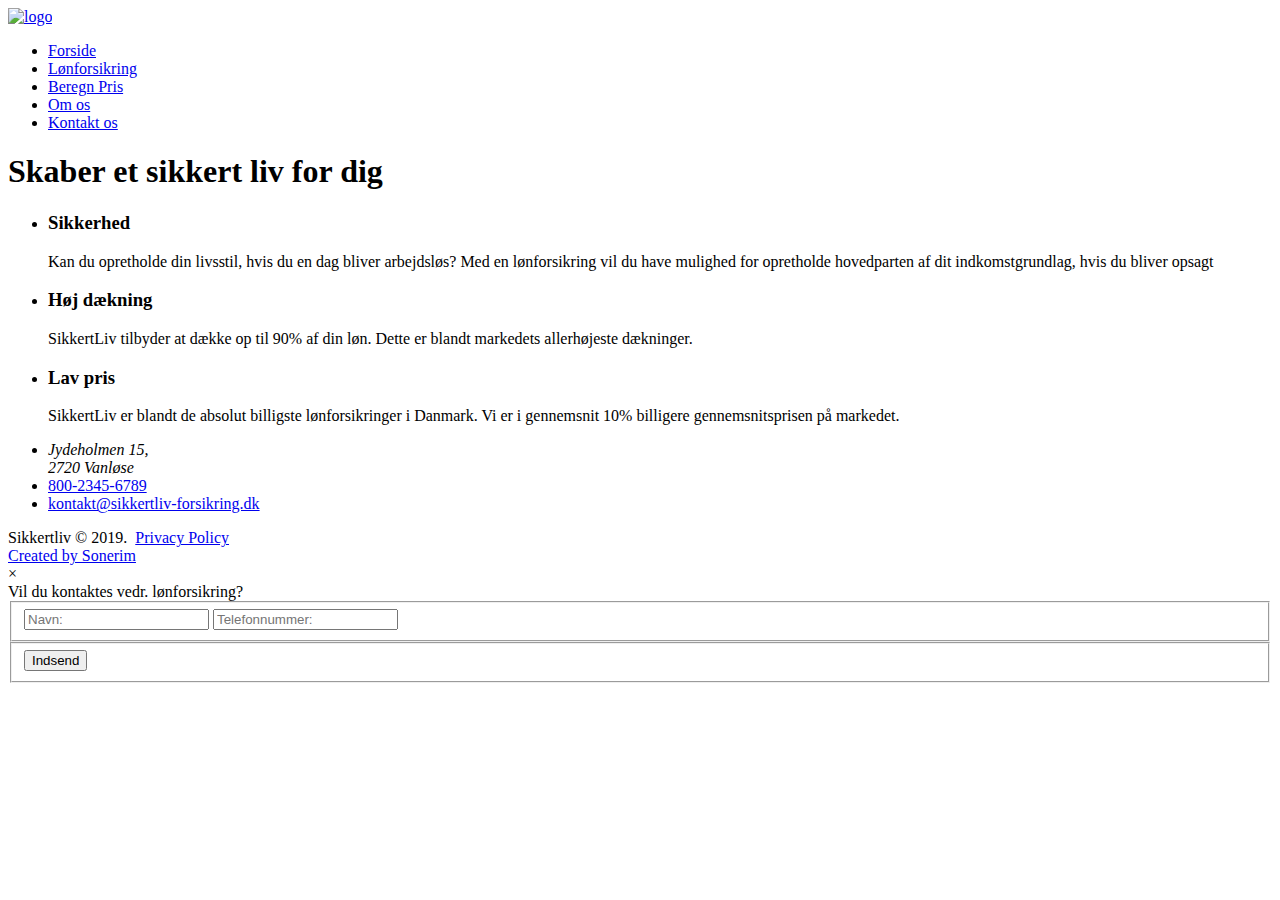
==== index.html @ 6bb0e72a "add project" ====
<!DOCTYPE html>
<html lang="en">
  <head>
    <title>Forside</title>
    <meta charset="utf-8">
    <meta name="format-detection" content="telephone=no">
    <link rel="icon" href="images/favicon.ico" type="image/x-icon">
    <link rel="stylesheet" href="css/grid.css">
    <link rel="stylesheet" href="css/style.css">
    <link rel="stylesheet" href="css/popup.css">
    <script src="js/jquery.js"></script>

  </head>
  <body>
    <div class="page">
      <!--
      ========================================================
      							HEADER
      ========================================================
      -->
      <header>
        <div class="container">
          <div class="brand">
            <div class="brand_name">
              <a href="./index.html">
                <img src="images/logo.svg" alt="logo">
              </a>
            </div>
          </div>
        </div>
        <div id="stuck_container" class="stuck_container">
          <div class="container">
            <nav class="nav">
              <ul data-type="navbar" class="sf-menu">
                <li><a href="index.html">Forside</a></li>
                <li><a href="lønforsikring.html">Lønforsikring</a></li>
                <li><a href="beregn-pris.html">Beregn Pris</a></li>
                <li><a href="om-os.html">Om os</a></li>
                <li><a href="kontakt-os.html">Kontakt os</a></li>
              </ul>
            </nav>
          </div>
        </div>
      </header>
      <!--
      ========================================================
                                  CONTENT
      ========================================================
      -->
      <main>
        <section class="first_screen">
          <div class="container">
            <div class="row">
              <h1 class="preffix_5 grid_7 first_screen_title"> Skaber et <span>sikkert</span> liv for dig</h1>
            </div>
          </div>
        </section>
        <section class="tarifs">
          <div class="container banner_wr">
            <ul class="banner">
              <li>
                <div class="fa-globe"></div>
                <h3>Sikkerhed</h3>
                <p>Kan du opretholde din livsstil, hvis du en dag bliver arbejdsløs? Med en lønforsikring vil du have mulighed for opretholde hovedparten af dit indkomstgrundlag, hvis du bliver opsagt</p>
              </li>
              <li>
                <div class="fa-lightbulb-o"></div>
                <h3>Høj dækning</h3>
                <p>SikkertLiv tilbyder at dække op til 90% af din løn. Dette er blandt markedets allerhøjeste dækninger.</p>
              </li>
              <li>
                <div class="fa-cog"></div>
                <h3>Lav pris</h3>
                <p>SikkertLiv er blandt de absolut billigste lønforsikringer i Danmark. Vi er i gennemsnit 10% billigere gennemsnitsprisen på markedet.</p>
              </li>

            </ul>
          </div>
        </section>
      </main>
      <!--
      ========================================================
                                  FOOTER
      ========================================================
      -->
      <footer>
        <section class="well3">
          <div class="container">
            <ul class="row contact-list">
              <li class="grid_4">
                <div class="box">
                  <div class="box_aside">
                    <div class="icon2 fa-map-marker"></div>
                  </div>
                  <div class="box_cnt__no-flow">
                    <address>Jydeholmen 15,<br/> 2720 Vanløse</address>
                  </div>
                </div>

              </li>
              <li class="grid_4">
                <div class="box">
                  <div class="box_aside">
                    <div class="icon2 fa-phone"></div>
                  </div>
                  <div class="box_cnt__no-flow"><a href="call:to">800-2345-6789</a></div>
                </div>
              </li>
              <li class="grid_4">
                <div class="box">
                  <div class="box_aside">
                    <div class="icon2 fa-envelope"></div>
                  </div>
                  <div class="box_cnt__no-flow"><a href="mailto:kontakt@sikkertliv-forsikring.dk">kontakt@sikkertliv-forsikring.dk</a></div>
                </div>
              </li>
            </ul>
          </div>
        </section>
        <section>
          <div class="container">
            <div class="footer-row">
              <div class="copyright">Sikkertliv © 2019.&nbsp;&nbsp;<a href="index-5.html">Privacy Policy</a><!-- {%FOOTER_LINK} -->
              </div>
              <a href="https://sonerim.com">Created by Sonerim</a>
            </div>
          </div>
        </section>
      </footer>
    </div>


    <div class="popupWrap">
      <div class="popupContactUs">
        <span class="popupContactUsClose">&#215;</span>
        <div class="popupContactUsTitle">Vil du kontaktes vedr. lønforsikring?</div>
        <form method="post" action="bat/rd-mailform.php" class="mailform off2">

          <input type="hidden" name="form-type" value="contact">
          <fieldset class="row">
            <label class="grid_4">
              <input type="text" name="name" placeholder="Navn:" data-constraints="@LettersOnly @NotEmpty">
            </label>
            <label class="grid_4">
              <input type="text" name="phone" placeholder="Telefonnummer:" data-constraints="@Phone">
            </label>
            <label class="grid_4" style="display: none">
              <input type="text" name="email" placeholder="Email:" >
            </label>
          </fieldset>

          <fieldset class="row">
            <div class="grid_12">
              <button type="submit" class="btn popupContactUsSubmit" id="contact-submit">Indsend</button>
            </div>
          </fieldset>
        </form>
      </div>
    </div>

    <script src="js/jquery.js"></script>
    <script src="js/jquery.magnific-popup.js"></script>
    <script src="js/script.js"></script>
  </body>
</html>
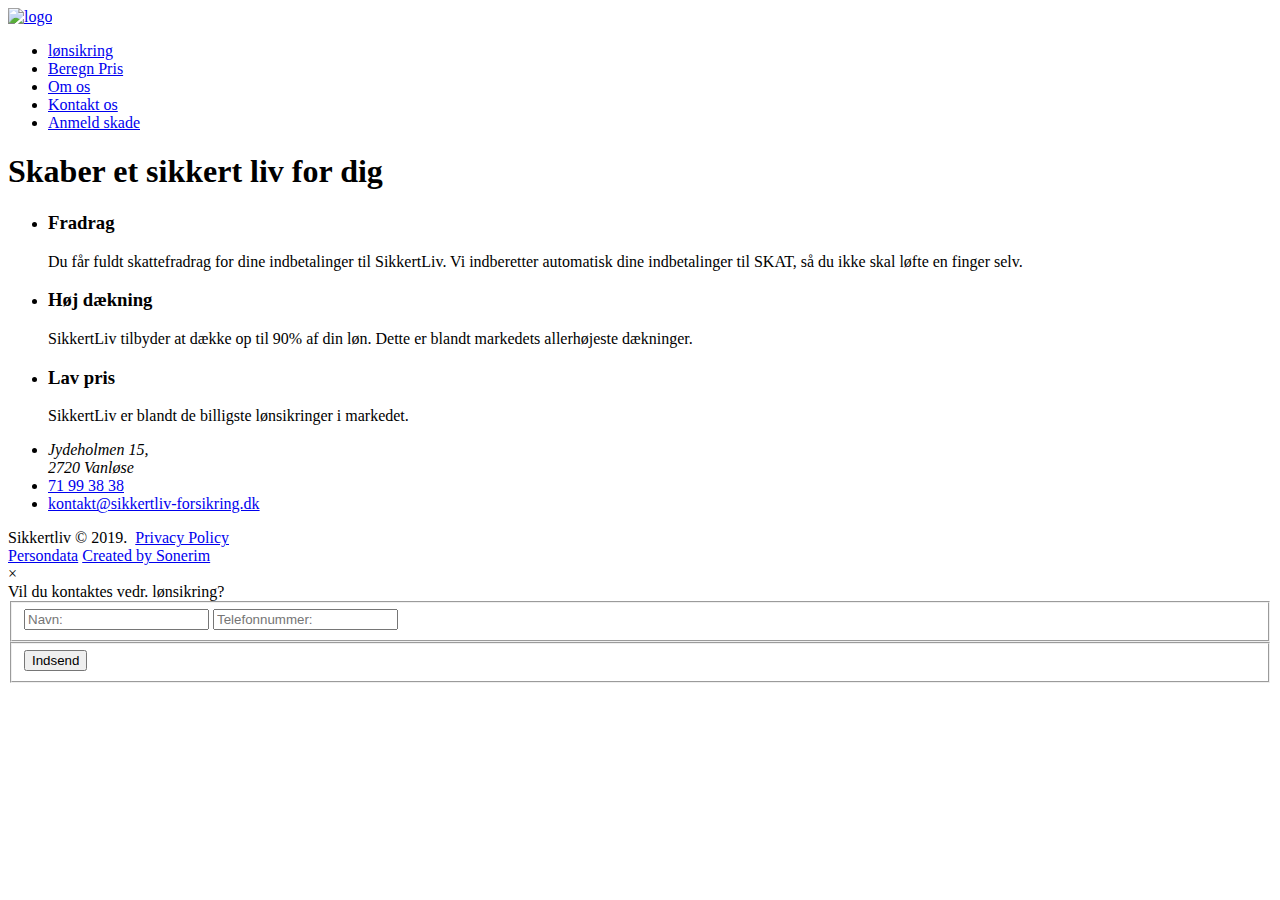
==== commit ac4e8252: "refresh text" ====
--- a/index.html
+++ b/index.html
@@ -7,6 +7,10 @@
     <link rel="icon" href="images/favicon.ico" type="image/x-icon">
     <link rel="stylesheet" href="css/grid.css">
     <link rel="stylesheet" href="css/style.css">
+    <link rel="stylesheet" href="css/google-map.css">
+    <link rel="stylesheet" href="css/mailform.css">
+    <link rel="stylesheet" href="css/ion.rangeSlider.css">
+    <link rel="stylesheet" href="css/select2.css">
     <link rel="stylesheet" href="css/popup.css">
     <script src="js/jquery.js"></script>
 
@@ -32,11 +36,11 @@
           <div class="container">
             <nav class="nav">
               <ul data-type="navbar" class="sf-menu">
-                <li><a href="index.html">Forside</a></li>
-                <li><a href="lønforsikring.html">Lønforsikring</a></li>
+                <li><a href="lønforsikring.html">lønsikring</a></li>
                 <li><a href="beregn-pris.html">Beregn Pris</a></li>
                 <li><a href="om-os.html">Om os</a></li>
                 <li><a href="kontakt-os.html">Kontakt os</a></li>
+                <li><a href="anmeld-skade.html">Anmeld skade</a></li>
               </ul>
             </nav>
           </div>
@@ -60,8 +64,8 @@
             <ul class="banner">
               <li>
                 <div class="fa-globe"></div>
-                <h3>Sikkerhed</h3>
-                <p>Kan du opretholde din livsstil, hvis du en dag bliver arbejdsløs? Med en lønforsikring vil du have mulighed for opretholde hovedparten af dit indkomstgrundlag, hvis du bliver opsagt</p>
+                <h3>Fradrag</h3>
+                <p>Du får fuldt skattefradrag for dine indbetalinger til SikkertLiv. Vi indberetter automatisk dine indbetalinger til SKAT, så du ikke skal løfte en finger selv.</p>
               </li>
               <li>
                 <div class="fa-lightbulb-o"></div>
@@ -71,7 +75,7 @@
               <li>
                 <div class="fa-cog"></div>
                 <h3>Lav pris</h3>
-                <p>SikkertLiv er blandt de absolut billigste lønforsikringer i Danmark. Vi er i gennemsnit 10% billigere gennemsnitsprisen på markedet.</p>
+                <p>SikkertLiv er blandt de billigste lønsikringer i markedet.</p>
               </li>
 
             </ul>
@@ -103,7 +107,7 @@
                   <div class="box_aside">
                     <div class="icon2 fa-phone"></div>
                   </div>
-                  <div class="box_cnt__no-flow"><a href="call:to">800-2345-6789</a></div>
+                  <div class="box_cnt__no-flow"><a href="call:to">71 99 38 38</a></div>
                 </div>
               </li>
               <li class="grid_4">
@@ -120,8 +124,9 @@
         <section>
           <div class="container">
             <div class="footer-row">
-              <div class="copyright">Sikkertliv © 2019.&nbsp;&nbsp;<a href="index-5.html">Privacy Policy</a><!-- {%FOOTER_LINK} -->
+              <div class="copyright">Sikkertliv © 2019.&nbsp;&nbsp;<a href="index-5.html">Privacy Policy</a>
               </div>
+              <a href="persondata.html">Persondata</a>
               <a href="https://sonerim.com">Created by Sonerim</a>
             </div>
           </div>
@@ -133,7 +138,7 @@
     <div class="popupWrap">
       <div class="popupContactUs">
         <span class="popupContactUsClose">&#215;</span>
-        <div class="popupContactUsTitle">Vil du kontaktes vedr. lønforsikring?</div>
+        <div class="popupContactUsTitle">Vil du kontaktes vedr. lønsikring?</div>
         <form method="post" action="bat/rd-mailform.php" class="mailform off2">
 
           <input type="hidden" name="form-type" value="contact">
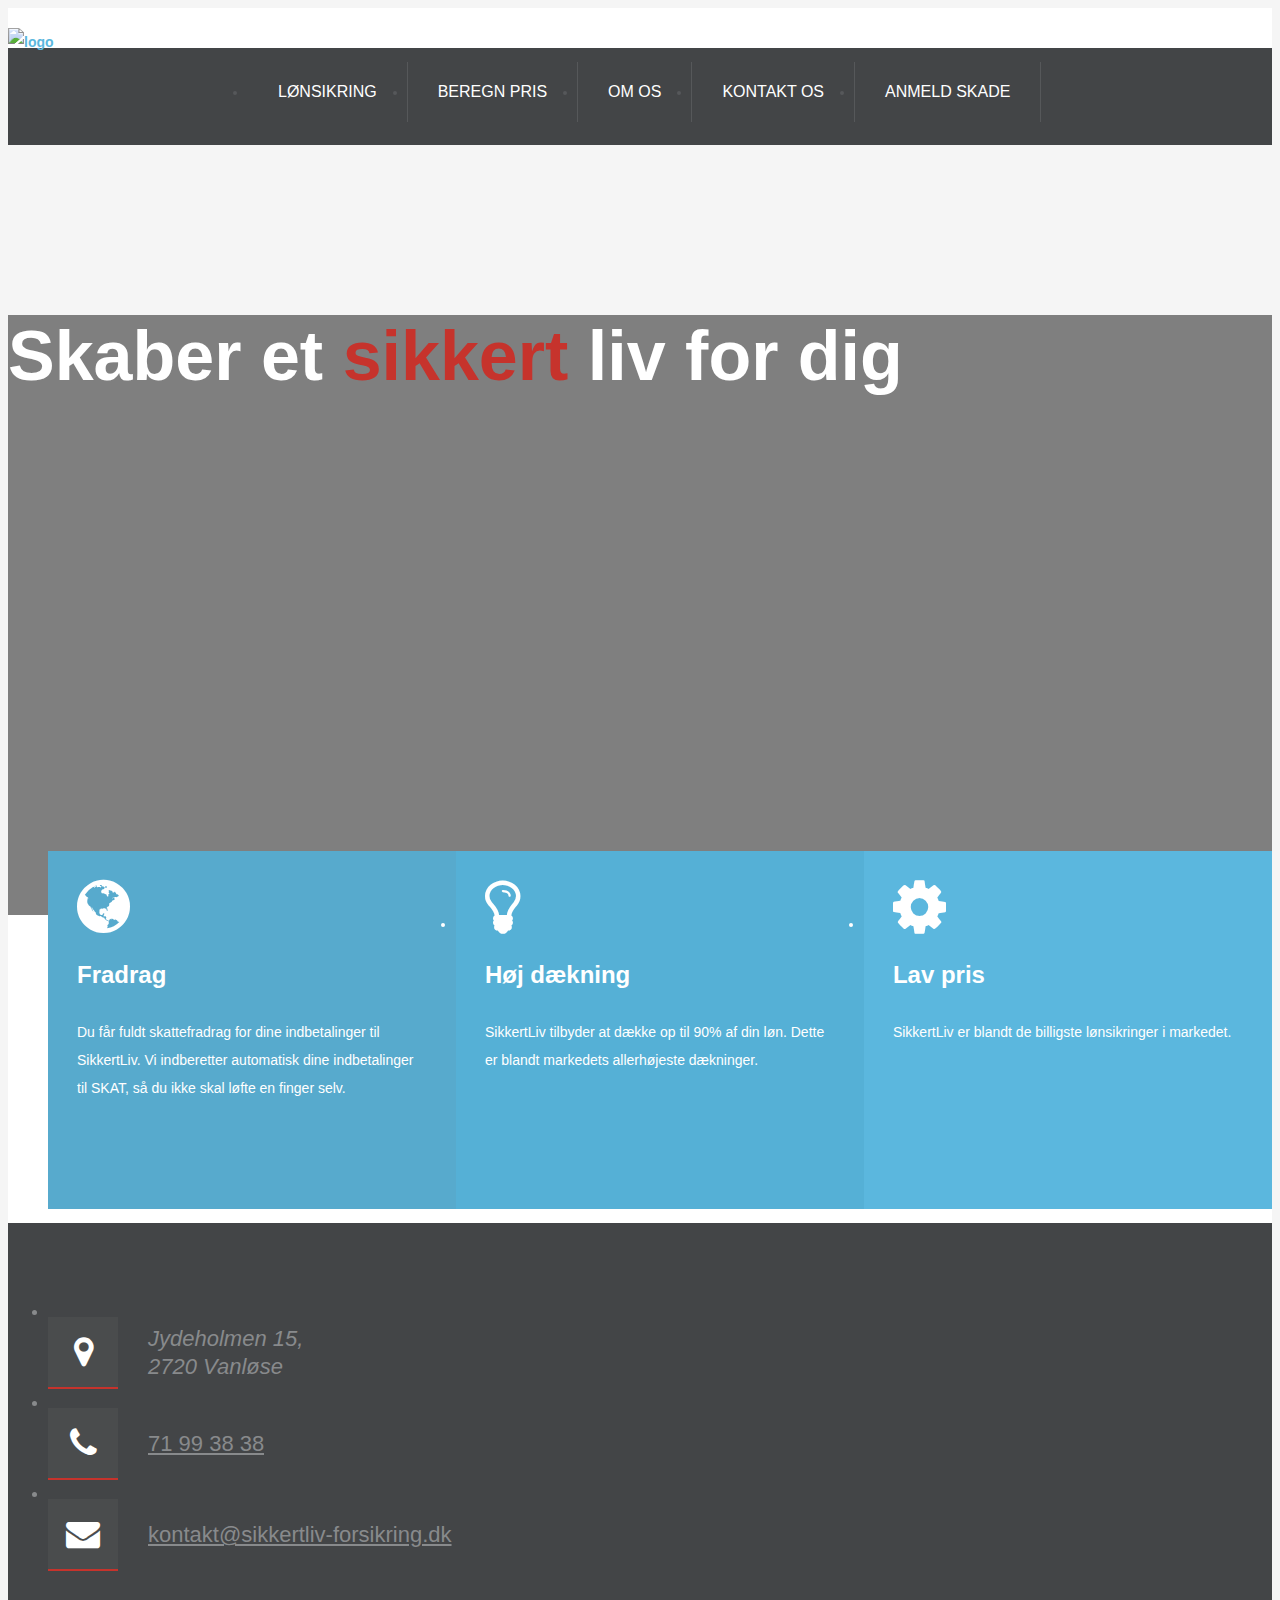
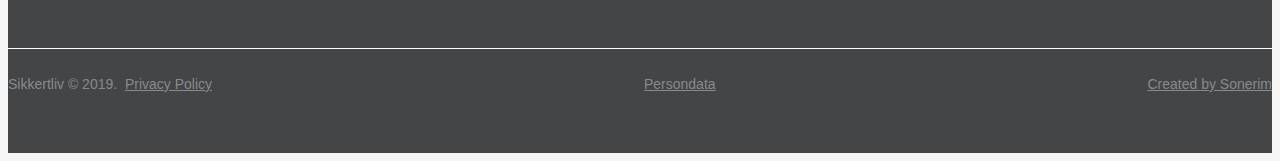
==== commit 807516cb: "global text fix" ====
--- a/index.html
+++ b/index.html
@@ -1,7 +1,7 @@
 <!DOCTYPE html>
 <html lang="en">
   <head>
-    <title>Forside</title>
+    <title>Main</title>
     <meta charset="utf-8">
     <meta name="format-detection" content="telephone=no">
     <link rel="icon" href="images/favicon.ico" type="image/x-icon">
@@ -36,7 +36,7 @@
           <div class="container">
             <nav class="nav">
               <ul data-type="navbar" class="sf-menu">
-                <li><a href="lønforsikring.html">lønsikring</a></li>
+                <li><a href="lønforsikring.html">Lønsikring</a></li>
                 <li><a href="beregn-pris.html">Beregn Pris</a></li>
                 <li><a href="om-os.html">Om os</a></li>
                 <li><a href="kontakt-os.html">Kontakt os</a></li>
@@ -138,7 +138,7 @@
     <div class="popupWrap">
       <div class="popupContactUs">
         <span class="popupContactUsClose">&#215;</span>
-        <div class="popupContactUsTitle">Vil du kontaktes vedr. lønsikring?</div>
+        <div class="popupContactUsTitle">Vil du kontaktes vedr. Lønsikring?</div>
         <form method="post" action="bat/rd-mailform.php" class="mailform off2">
 
           <input type="hidden" name="form-type" value="contact">
--- a/css/style.css
+++ b/css/style.css
@@ -0,0 +1,2604 @@
+@charset "UTF-8";
+@import url(animate.css);
+@import url('https://cdnjs.cloudflare.com/ajax/libs/font-awesome/4.7.0/css/font-awesome.css');
+/*@import url(//maxcdn.bootstrapcdn.com/font-awesome/4.3.0/css/font-awesome.min.css);
+@import url(//fonts.googleapis.com/css?family=Roboto:400,500,700);*/
+/*========================================================
+					  Main Styles
+=========================================================*/
+:root {
+  --main-red: #c6332c;
+}
+
+
+body {
+  background: #f5f5f5;
+  color: #56585a;
+  font: 400 14px/28px "Roboto", sans-serif;
+  -webkit-text-size-adjust: none;
+}
+
+img {
+  max-width: 100%;
+  height: auto;
+}
+
+h1, h2, h3, h4, h5, h6 {
+  color: #434547;
+}
+h1 a:hover, h2 a:hover, h3 a:hover, h4 a:hover, h5 a:hover, h6 a:hover {
+  color: #62bfe6;
+}
+
+h1 {
+  font-size: 38px;
+  line-height: 42px;
+}
+
+h2 {
+  font-size: 34px;
+  line-height: 38px;
+}
+
+h3 {
+  font-size: 24px;
+  line-height: 38px;
+}
+
+h4 {
+  font-size: 22px;
+}
+
+h5 {
+  font-size: 20px;
+}
+
+h6 {
+  font-size: 18px;
+}
+
+p a:hover, .list a:hover {
+  text-decoration: underline;
+}
+p .fa, .list .fa {
+  text-decoration: none;
+}
+
+time {
+  display: block;
+}
+
+a {
+  font: inherit;
+  color: inherit;
+  text-decoration: none;
+  -moz-transition: 0.3s;
+  -o-transition: 0.3s;
+  -webkit-transition: 0.3s;
+  transition: 0.3s;
+}
+a:focus {
+  outline: none;
+}
+a:active {
+  background-color: transparent;
+}
+
+a[href^="tel:"],
+a[href^="callto:"] {
+  color: inherit;
+  text-decoration: none;
+}
+
+strong {
+  font-weight: 700;
+}
+
+.fa {
+  line-height: inherit;
+}
+
+[class*='fa-']:before {
+  font-weight: 400;
+  font-family: "FontAwesome";
+}
+
+.page {
+  overflow: hidden;
+  min-height: 500px;
+}
+.lt-ie9 .page {
+  min-width: 1200px;
+}
+
+hr {
+  border: none;
+  width: 100%;
+  height: 1px;
+  background: #e5e5e5;
+}
+
+.hr {
+  border-bottom: 3px solid #62bfe6;
+}
+
+@media (max-width: 767px) {
+  .mobile-center {
+    text-align: center;
+  }
+}
+
+.mg-add {
+  margin-top: 18px;
+}
+
+/*=======================================================
+					   Main Layout
+=========================================================*/
+* + .btn {
+  margin-top: 32px;
+}
+
+* + .row {
+  margin-top: 18px;
+}
+
+* + .off1 {
+  margin-top: 13px;
+}
+
+* + .off2 {
+  margin-top: 24px;
+}
+
+* + .off3 {
+  margin-top: 32px;
+}
+
+* + .off4 {
+  margin-top: 4px;
+}
+
+.info-box + .owl-carousel {
+  margin-top: 30px;
+}
+
+h2 + img {
+  margin-top: 23px;
+}
+
+h2 + p {
+  margin-top: 14px;
+}
+
+h3 + p {
+  margin-top: 12px;
+}
+
+* + hr {
+  margin-top: 40px;
+}
+
+.row + p {
+  margin-top: 25px;
+}
+
+hr + * {
+  margin-top: 40px;
+}
+
+img + p {
+  margin-top: 22px;
+}
+
+img + h3 {
+  margin-top: 20px;
+}
+
+.marked-list + .btn {
+  margin-top: 17px;
+}
+
+.grid_2 img + img {
+  margin-top: 30px;
+}
+@media (min-width: 480px) and (max-width: 767px) {
+  .grid_2 img + img {
+    margin-top: 0;
+    margin-left: 8%;
+  }
+}
+
+@media (min-width: 480px) and (max-width: 767px) {
+  .grid_2 img {
+    width: 46%;
+  }
+}
+
+.off2 + hr,
+.off2 + hr + .row {
+  margin-top: 50px;
+}
+
+p + .btn_wr {
+  margin-top: 33px;
+}
+
+/*=======================================================
+						Components
+=========================================================*/
+/*==================     Brand     ======================*/
+.brand {
+  display: inline-block;
+}
+.brand_name {
+  display: inline-block;
+  overflow: hidden;
+  font-weight: 700;
+  color: #5ab7de;
+  vertical-align: bottom;
+}
+.brand_name a {
+  display: block;
+  width: 200px;
+  height: 65px;
+}
+.brand_name img {
+  max-width: 100%
+}
+.brand_slogan {
+  display: inline-block;
+  padding-left: 10px;
+  padding-bottom: 5px;
+  font-size: 24px;
+  vertical-align: bottom;
+}
+.brand a:hover {
+  color: inherit;
+}
+
+/*==================  Backgrounds  ======================*/
+.bg-primary {
+  color: #fff;
+  background: #62bfe6;
+}
+.bg-primary h2 {
+  color: #fff;
+}
+.bg-primary .icon {
+  color: #62bfe6;
+  background: #fff;
+}
+.bg-primary .product-list li .box:hover .icon {
+  background: #fff;
+}
+.bg-primary .product-list .icon {
+  margin-top: 11px;
+}
+.bg-primary .product-list hr {
+  margin-top: 50px;
+  background: rgba(0, 0, 0, 0.1);
+}
+.bg-primary .product-list hr + .box {
+  margin-top: 39px;
+}
+.bg-primary .product-list h3 + p {
+  margin-top: 12px;
+}
+.bg-primary .product-list hr {
+  border-bottom: 0;
+}
+.bg-primary .product-list h3 {
+  color: #fff;
+}
+
+.bg-secondary {
+  background: #434547;
+}
+
+.bg-secondary2 {
+  background: #f5f5f5;
+}
+
+.bg-image {
+  background: url(../images/page-3_bg.jpg) center no-repeat;
+  background-size: cover;
+}
+.bg-image p {
+  font-size: 16px;
+}
+
+/*==================     Icons     ======================*/
+.icon {
+  position: relative;
+  width: 100px;
+  height: 100px;
+  line-height: 100px;
+  font-size: 52px;
+  text-align: center;
+  color: #fff;
+  background: #62bfe6;
+  -moz-transition: 0.3s all ease;
+  -o-transition: 0.3s all ease;
+  -webkit-transition: 0.3s all ease;
+  transition: 0.3s all ease;
+}
+.icon:before {
+  position: absolute;
+  top: 0;
+  right: 0;
+  bottom: 0;
+  left: 0;
+}
+
+.icon2 {
+  position: relative;
+  width: 70px;
+  height: 70px;
+  line-height: 70px;
+  font-size: 34px;
+  text-align: center;
+  color: #fff;
+  background: #4a4c4d;
+  border-bottom: 2px solid var(--main-red);
+}
+.icon2:before {
+  position: absolute;
+  top: 0;
+  right: 0;
+  bottom: 0;
+  left: 0;
+}
+
+/*==================    Buttons    ======================*/
+.btn,
+.btn2 {
+  display: inline-block;
+  width: 150px;
+  padding: 16px;
+  font-size: 16px;
+  line-height: 18px;
+  font-weight: 500;
+  text-align: center;
+  text-transform: uppercase;
+  -moz-box-sizing: border-box;
+  -webkit-box-sizing: border-box;
+  box-sizing: border-box;
+}
+.btn:hover,
+.btn2:hover {
+  background: #4ab5e2;
+}
+.btn:active,
+.btn2:active {
+  background: #22a1d7;
+}
+
+.btn {
+  color: #fff;
+  background: #62bfe6;
+}
+
+.btn2 {
+  color: #62bfe6;
+  background: #eaeaea;
+}
+.btn2:hover, .btn2:active {
+  color: #fff;
+}
+
+.btn_wr [class*="btn"] {
+  padding: 16px 30px;
+  display: inline-block;
+  width: auto;
+}
+.btn_wr [class*="btn"] + [class*="btn"] {
+  margin-top: 0;
+  margin-left: 20px;
+}
+.btn_wr + .btn_wr {
+  margin-top: 20px;
+}
+@media (max-width: 767px) {
+  .btn_wr [class*="btn"] {
+    width: 100%;
+  }
+  .btn_wr [class*="btn"] + [class*="btn"] {
+    margin-top: 20px;
+    margin-left: 0;
+  }
+}
+
+/*==================      Box      ======================*/
+.box:before, .box:after {
+  display: table;
+  content: "";
+  line-height: 0;
+}
+.box:after {
+  clear: both;
+}
+.box_aside {
+  float: left;
+}
+.box_cnt__no-flow {
+  overflow: hidden;
+}
+
+/*==================     Banner    ======================*/
+.banner_wr {
+  position: relative;
+  min-height: 308px;
+}
+
+.banner {
+  position: absolute;
+  left: 0;
+  right: 0;
+  bottom: 0;
+}
+.banner:before, .banner:after {
+  display: table;
+  content: "";
+  line-height: 0;
+}
+.banner:after {
+  clear: both;
+}
+.banner li {
+  position: relative;
+  margin-top: 30px;
+  width: 33.33%;
+  height: 358px;
+  padding: 25px 29px 20px;
+  float: left;
+  color: #fff;
+  background: #62bfe6;
+  -moz-box-sizing: border-box;
+  -webkit-box-sizing: border-box;
+  box-sizing: border-box;
+  vertical-align: bottom;
+  -moz-transition: 0.3s all ease;
+  -o-transition: 0.3s all ease;
+  -webkit-transition: 0.3s all ease;
+  transition: 0.3s all ease;
+}
+.banner li:hover {
+  margin-top: 0px;
+  height: 388px;
+  padding-bottom: 50px;
+}
+.banner li [class*="fa-"] {
+  font-size: 62px;
+  line-height: 1;
+  color: inherit;
+}
+.banner li a {
+  position: absolute;
+  bottom: 26px;
+  right: -30px;
+}
+.banner li a:before {
+  font-family: "FontAwesome";
+  font-size: 19px;
+  line-height: 1;
+  color: inherit;
+  content: "";
+}
+.banner li a:hover {
+  opacity: .7;
+}
+.banner li:hover a {
+  right: 30px;
+}
+.banner li:nth-child(1) {
+  background: #57aacd;
+}
+.banner li:nth-child(2) {
+  background: #55b0d6;
+}
+.banner li:nth-child(3) {
+  background: #5bb7de;
+}
+.banner h3 {
+  color: #fff;
+}
+.banner p {
+  line-height: 28px;
+  color: #fff;
+}
+.banner [class*="fa-"] + h3 {
+  margin-top: 17px;
+}
+.banner h3 + p {
+  margin-top: 13px;
+}
+@media (max-width: 1199px) {
+  .banner {
+    position: static;
+  }
+  .banner li {
+    width: 50%;
+    margin-top: 0;
+  }
+  .banner li a {
+    right: 30px;
+  }
+  .banner li:hover {
+    height: 358px;
+    padding-bottom: 20px;
+  }
+}
+@media (max-width: 767px) {
+  .banner li {
+    text-align: center;
+    width: 100%;
+    height: auto;
+    margin-top: 20px;
+  }
+  .banner li a {
+    margin-top: 30px;
+    display: inline-block;
+    position: static;
+  }
+  .banner li:hover {
+    height: auto;
+    margin-top: 20px;
+  }
+}
+
+/*==============      Product List     ==================*/
+.product-list li .box:hover .icon {
+  background: #57aacd;
+}
+.product-list li .box_cnt__no-flow {
+  padding-left: 30px;
+}
+.product-list * + hr {
+  margin-top: 50px;
+}
+.product-list hr + * {
+  margin-top: 50px;
+}
+.product-list h3 + p {
+  margin-top: 6px;
+}
+@media (max-width: 767px) {
+  .product-list hr {
+    display: none;
+  }
+  .product-list hr + * {
+    margin-top: 30px;
+  }
+  .product-list li .box {
+    text-align: center;
+  }
+  .product-list li .box_aside {
+    float: none;
+  }
+  .product-list li .box_aside .icon {
+    display: inline-block;
+  }
+  .product-list li .box_cnt__no-flow {
+    margin-top: 20px;
+    padding-left: 0;
+  }
+}
+
+/*==================    Quote     ======================*/
+blockquote .box_cnt__no-flow {
+  padding-left: 30px;
+}
+blockquote p {
+  padding-top: 3px;
+}
+blockquote q:before {
+  position: relative;
+  top: -2px;
+  left: 0;
+  padding-right: 7px;
+  content: "\f10d";
+  color: #62bfe6;
+  font-family: "FontAwesome";
+  font-size: 34px;
+  line-height: 28px;
+  vertical-align: top;
+  z-index: 10;
+}
+blockquote cite {
+  display: block;
+  font-size: 16px;
+  color: #62bfe6;
+}
+blockquote cite a:hover {
+  text-decoration: underline;
+}
+blockquote p + cite {
+  margin-top: 8px;
+}
+@media (min-width: 768px) and (max-width: 979px) {
+  blockquote .box_aside {
+    width: 100%;
+    float: none;
+    text-align: center;
+  }
+  blockquote .box_aside img {
+    width: auto;
+  }
+  blockquote .box_cnt__no-flow {
+    margin-top: 30px;
+    padding-left: 0;
+  }
+}
+@media (max-width: 479px) {
+  blockquote .box_aside {
+    width: 100%;
+    float: none;
+    text-align: center;
+  }
+  blockquote .box_aside img {
+    width: auto;
+  }
+  blockquote .box_cnt__no-flow {
+    margin-top: 30px;
+    padding-left: 0;
+  }
+}
+
+/*==================  Marked List  ======================*/
+.marked-list li {
+  position: relative;
+  padding-left: 41px;
+  padding-top: 16px;
+  padding-bottom: 16px;
+  font-size: 16px;
+  line-height: 18px;
+  color: #62bfe6;
+}
+.marked-list li:before {
+  content: "\f00c";
+  position: absolute;
+  left: 0;
+  top: 16px;
+  font-weight: 400;
+  font-size: 22px;
+  font-family: "FontAwesome";
+}
+.marked-list li + li {
+  margin-top: 0px;
+  border-top: 1px solid #e5e5e5;
+}
+
+/*==================  Contact List  =====================*/
+.contact-list {
+  color: #888a8c;
+  font-size: 16px;
+}
+.contact-list .box {
+  display: table;
+}
+.contact-list .box_cnt__no-flow {
+  vertical-align: middle;
+  display: table-cell;
+  padding-left: 30px;
+}
+.contact-list .box + .box {
+  margin-top: 30px;
+}
+.contact-list a[href^="callto:"] {
+  font-size: 24px;
+}
+@media (min-width: 768px) and (max-width: 979px) {
+  .contact-list a[href^="callto:"] {
+    font-size: 18px;
+  }
+}
+.contact-list address:hover,
+.contact-list a:hover {
+  color: var(--main-red)
+}
+
+.contact-list2 {
+  padding-top: 23px;
+  padding-bottom: 2px;
+}
+.contact-list2 h3 {
+  color: #42acda;
+}
+.contact-list2 a[href^="callto:"] {
+  font-size: 24px;
+  line-height: 28px;
+}
+.contact-list2 dd, .contact-list2 dt {
+  display: inline-block;
+  font-size: 16px;
+}
+.contact-list2 a + dl {
+  margin-top: 9px;
+}
+
+/*==================  Marked List  ======================*/
+table {
+  width: 100%;
+  border: 1px solid #e5e5e5;
+}
+table td {
+  border: 1px solid #e5e5e5;
+  padding: 15px 20px;
+  line-height: 18px;
+  -moz-box-sizing: border-box;
+  -webkit-box-sizing: border-box;
+  box-sizing: border-box;
+}
+table td:last-child {
+  min-width: 98px;
+}
+table tr:nth-child(even) {
+  background: #f5f5f5;
+}
+
+/*==================    Info Box   ======================*/
+.info-box {
+  -moz-box-sizing: border-box;
+  -webkit-box-sizing: border-box;
+  box-sizing: border-box;
+  margin-top: 7px;
+  padding: 30px 30px 25px;
+  color: #fff;
+  background: #57aacd;
+}
+.info-box dt,
+.info-box dd {
+  display: inline-block;
+}
+.info-box hr {
+  background: #fff;
+}
+.info-box [class^="fa-"]:before {
+  padding-right: 13px;
+  font-size: 54px;
+}
+.info-box h2 {
+  color: #fff;
+  position: relative;
+  padding-left: 65px;
+}
+.info-box h2:before {
+  position: absolute;
+  left: 0;
+}
+.info-box h3 {
+  color: #fff;
+}
+.info-box h2 + hr {
+  margin-top: 26px;
+}
+.info-box * + h3 {
+  margin-top: 18px;
+}
+.info-box h3 + dl {
+  margin-top: 4px;
+}
+.info-box dl + hr {
+  margin-top: 25px;
+}
+
+/*==================     Info     ======================*/
+.info dt {
+  font-size: 24px;
+  color: #434547;
+}
+.info dt + dd {
+  margin-top: 17px;
+}
+.info dd + dt {
+  margin-top: 15px;
+}
+
+/*========================   Menu   ==========================*/
+.sf-menu {
+  display: inline-block;
+}
+.sf-menu:before, .sf-menu:after {
+  display: table;
+  content: "";
+  line-height: 0;
+}
+.sf-menu:after {
+  clear: both;
+}
+.sf-menu > li {
+  position: relative;
+  float: left;
+}
+.sf-menu a {
+  display: block;
+}
+
+.sf-menu > li > a {
+  padding: 22px 30px;
+  color: #fff;
+  font-size: 16px;
+  line-height: 1;
+  font-weight: 500;
+  text-transform: uppercase;
+  border-right: 1px solid #56585a;
+}
+.sf-menu > li.sfHover > a, .sf-menu > li > a:hover {
+  color: #fff;
+  background: var(--main-red);
+  border-right: 1px solid var(--main-red);
+}
+
+@media(max-width: 1000px){
+  .sf-menu > li > a {
+    padding-left: 12px;
+    padding-right: 12px;
+  }
+}
+/*.sf-menu > li.active > a {
+  color: #fff;
+  background: #5ab7de;
+  border-right: 1px solid #4bb0db;
+}*/
+
+.sf-menu ul {
+  display: none;
+  position: absolute;
+  top: 100%;
+  width: 235px;
+  background: #f5f5f5;
+  z-index: 2;
+  -moz-box-sizing: border-box;
+  -webkit-box-sizing: border-box;
+  box-sizing: border-box;
+}
+
+.sf-menu ul > li {
+  position: relative;
+}
+.sf-menu ul > li > a {
+  font-size: 16px;
+  padding: 11px 31px;
+  color: #777777;
+  background: #f5f5f5;
+}
+.sf-menu ul > li + li {
+  border-top: 1px solid #e5e5e5;
+}
+.sf-menu ul > li.sfHover > a, .sf-menu ul > li > a:hover {
+  color: var(--main-red);
+}
+
+.sf-menu ul ul {
+  position: absolute;
+  top: 0;
+  left: 100%;
+  width: 235px;
+  margin-top: 0;
+  margin-left: 10px;
+  padding: 0;
+  z-index: 4;
+}
+
+.sf-menu > li > ul > li > .sf-with-ul {
+  position: relative;
+}
+.sf-menu > li > ul > li > .sf-with-ul:before {
+  position: absolute;
+  right: 19px;
+  top: 0;
+  margin-left: -6px;
+  content: "";
+  font: 400 16px/50px "FontAwesome";
+  color: #62bfe6;
+}
+
+@media (max-width: 767px) {
+  .sf-menu {
+    display: none;
+  }
+}
+/*==================   RD Mobile Menu    =====================*/
+.rd-mobilemenu {
+  display: none;
+  position: fixed;
+  top: 0;
+  left: 0;
+  bottom: 0;
+  z-index: 9999999;
+  text-align: left;
+  -moz-transition: 0.3s all ease;
+  -o-transition: 0.3s all ease;
+  -webkit-transition: 0.3s all ease;
+  transition: 0.3s all ease;
+}
+.rd-mobilemenu.active {
+  right: 0;
+}
+
+.rd-mobilemenu_ul {
+  position: fixed;
+  top: -56px;
+  left: 0;
+  bottom: -56px;
+  width: 240px;
+  padding: 132px 0 76px;
+  color: #666;
+  background: #FFF;
+  font-size: 14px;
+  line-height: 20px;
+  overflow: auto;
+  -webkit-box-shadow: 5px 0 5px 0 rgba(0, 0, 0, 0.1);
+  -moz-box-shadow: 5px 0 5px 0 rgba(0, 0, 0, 0.1);
+  box-shadow: 5px 0 5px 0 rgba(0, 0, 0, 0.1);
+  -moz-transform: translateX(-240px);
+  -ms-transform: translateX(-240px);
+  -o-transform: translateX(-240px);
+  -webkit-transform: translateX(-240px);
+  transform: translateX(-240px);
+  -moz-transition: 0.3s ease;
+  -o-transition: 0.3s ease;
+  -webkit-transition: 0.3s ease;
+  transition: 0.3s ease;
+  -moz-transition: 0.3s cubic-bezier(0.55, 0, 0.1, 1);
+  -o-transition: 0.3s cubic-bezier(0.55, 0, 0.1, 1);
+  -webkit-transition: 0.3s cubic-bezier(0.55, 0, 0.1, 1);
+  transition: 0.3s cubic-bezier(0.55, 0, 0.1, 1);
+}
+.rd-mobilemenu.active .rd-mobilemenu_ul {
+  -moz-transform: translateX(0);
+  -ms-transform: translateX(0);
+  -o-transform: translateX(0);
+  -webkit-transform: translateX(0);
+  transform: translateX(0);
+}
+.rd-mobilemenu_ul a {
+  display: block;
+  padding: 14px 25px 16px;
+}
+.rd-mobilemenu_ul a.active {
+  background: #f5f5f5;
+  color: #2d2d2d;
+}
+.rd-mobilemenu_ul a:hover {
+  background: var(--main-red);
+  color: #FFF;
+}
+.rd-mobilemenu_ul a .rd-submenu-toggle {
+  position: absolute;
+  top: 50%;
+  right: 11px;
+  margin-top: -17.5px;
+  width: 32px;
+  height: 32px;
+  font: 400 10px "FontAwesome";
+  line-height: 32px;
+  text-align: center;
+  -webkit-border-radius: 50%;
+  -moz-border-radius: 50%;
+  border-radius: 50%;
+  -moz-transition: 0.5s all ease;
+  -o-transition: 0.5s all ease;
+  -webkit-transition: 0.5s all ease;
+  transition: 0.5s all ease;
+  z-index: 1;
+  background: rgba(0, 0, 0, 0.1);
+}
+.rd-mobilemenu_ul a .rd-submenu-toggle:after {
+  content: '\f078';
+}
+.rd-mobilemenu_ul a .rd-submenu-toggle:hover {
+  background: #FFF;
+  color: #666;
+}
+.rd-mobilemenu_ul a.rd-with-ul {
+  position: relative;
+}
+.rd-mobilemenu_ul a.rd-with-ul.active .rd-submenu-toggle {
+  -moz-transform: rotate(180deg);
+  -ms-transform: rotate(180deg);
+  -o-transform: rotate(180deg);
+  -webkit-transform: rotate(180deg);
+  transform: rotate(180deg);
+}
+.rd-mobilemenu_ul ul a {
+  padding-left: 40px;
+}
+.rd-mobilemenu_ul ul ul a {
+  padding-left: 60px;
+}
+.rd-mobilemenu_ul:after {
+  content: '';
+  display: block;
+  height: 20px;
+}
+
+.rd-mobilepanel {
+  display: none;
+  position: fixed;
+  top: 0;
+  left: 0;
+  right: 0;
+  height: 56px;
+  background: #FFF;
+  color: #000;
+  -webkit-box-shadow: 0 3px 3px 0 rgba(0, 0, 0, 0.1);
+  -moz-box-shadow: 0 3px 3px 0 rgba(0, 0, 0, 0.1);
+  box-shadow: 0 3px 3px 0 rgba(0, 0, 0, 0.1);
+  z-index: 99999991;
+}
+
+.rd-mobilepanel_title {
+  position: fixed;
+  top: 4px;
+  left: 56px;
+  right: 56px;
+  color: #000;
+  font-size: 24px;
+  line-height: 48px;
+  text-overflow: ellipsis;
+  white-space: nowrap;
+}
+
+.rd-mobilepanel_toggle {
+  position: fixed;
+  top: 4px;
+  left: 8px;
+  width: 48px;
+  height: 48px;
+}
+.rd-mobilepanel_toggle span {
+  position: relative;
+  display: block;
+  margin: auto;
+  -moz-transition: all 0.3s ease;
+  -o-transition: all 0.3s ease;
+  -webkit-transition: all 0.3s ease;
+  transition: all 0.3s ease;
+}
+.rd-mobilepanel_toggle span:after, .rd-mobilepanel_toggle span:before {
+  content: "";
+  position: absolute;
+  left: 0;
+  top: -8px;
+  -moz-transition: all 0.3s ease;
+  -o-transition: all 0.3s ease;
+  -webkit-transition: all 0.3s ease;
+  transition: all 0.3s ease;
+}
+.rd-mobilepanel_toggle span:after {
+  top: 8px;
+}
+.rd-mobilepanel_toggle span:after, .rd-mobilepanel_toggle span:before, .rd-mobilepanel_toggle span {
+  width: 24px;
+  height: 4px;
+  background-color: #000;
+  backface-visibility: hidden;
+  -webkit-border-radius: 2px;
+  -moz-border-radius: 2px;
+  border-radius: 2px;
+}
+.rd-mobilepanel_toggle span {
+  -moz-transform: rotate(180deg);
+  -ms-transform: rotate(180deg);
+  -o-transform: rotate(180deg);
+  -webkit-transform: rotate(180deg);
+  transform: rotate(180deg);
+}
+.rd-mobilepanel_toggle span:before, .rd-mobilepanel_toggle span:after {
+  -moz-transform-origin: 1.71429px center;
+  -ms-transform-origin: 1.71429px center;
+  -o-transform-origin: 1.71429px center;
+  -webkit-transform-origin: 1.71429px center;
+  transform-origin: 1.71429px center;
+  -moz-transform-origin: 1.71429px center;
+  -ms-transform-origin: 1.71429px center;
+  -o-transform-origin: 1.71429px center;
+  -webkit-transform-origin: 1.71429px center;
+  transform-origin: 1.71429px center;
+}
+.rd-mobilepanel_toggle.active span {
+  -moz-transform: rotate(360deg);
+  -ms-transform: rotate(360deg);
+  -o-transform: rotate(360deg);
+  -webkit-transform: rotate(360deg);
+  transform: rotate(360deg);
+}
+.rd-mobilepanel_toggle.active span:before, .rd-mobilepanel_toggle.active span:after {
+  top: 0;
+  width: 15px;
+}
+.rd-mobilepanel_toggle.active span:before {
+  -webkit-transform: rotate3d(0, 0, 1, -40deg);
+  transform: rotate3d(0, 0, 1, -40deg);
+}
+.rd-mobilepanel_toggle.active span:after {
+  -webkit-transform: rotate3d(0, 0, 1, 40deg);
+  transform: rotate3d(0, 0, 1, 40deg);
+}
+
+@media (max-width: 767px) {
+  body {
+    padding-top: 56px;
+  }
+
+  .rd-mobilemenu, .rd-mobilepanel {
+    display: block;
+  }
+}
+@media (max-width: 359px) {
+  .rd-mobilepanel_title {
+    font-size: 18px;
+  }
+}
+/*==================  Stuck menu  ======================*/
+.stuck_container {
+  margin-top: 20px;
+  background: #434547;
+}
+
+.isStuck {
+  margin-top: 0;
+  z-index: 9999;
+/*  border-bottom: 1px solid #888;*/
+}
+
+@media only screen and (max-width: 979px) {
+  .isStuck {
+    display: none !important;
+  }
+}
+/*==================     ToTop     ======================*/
+.toTop {
+  width: 40px;
+  height: 40px;
+  font-size: 24px;
+  line-height: 40px;
+  color: #fff;
+  background: #888;
+  position: fixed;
+  right: 66px;
+  bottom: 180px;
+  display: none;
+  overflow: hidden;
+  text-align: center;
+  text-decoration: none;
+  z-index: 20;
+}
+.toTop:hover {
+  color: #fff;
+  background: var(--main-red);
+  text-decoration: none;
+}
+
+@media only screen and (max-width: 1399px) {
+  .toTop {
+    display: none !important;
+  }
+}
+.primary {
+  color: #62bfe6;
+}
+
+/*========================================================
+					 HEADER  Section
+=========================================================*/
+header {
+  background: #fff;
+  padding-top: 20px;
+  position: relative;
+  z-index: 5;
+}
+header .brand {
+  float: left;
+}
+header a[href^="callto:"],
+header .container > p {
+  clear: right;
+  float: right;
+}
+header a[href^="callto:"] {
+  position: relative;
+  font-size: 24px;
+  color: #777777;
+}
+header a[href^="callto:"]:before {
+  position: absolute;
+  top: -4px;
+  left: -44px;
+  font-size: 34px;
+  color: var(--main-red);
+}
+header a[href^="callto:"]:hover {
+  color: map;
+}
+header a[href^="callto:"] + p {
+  margin-top: 7px;
+}
+@media (max-width: 979px) {
+  header {
+    text-align: center;
+  }
+  header .brand, header a[href^="callto:"], header .container > p {
+    float: none;
+  }
+  header .brand {
+    display: block;
+  }
+  header .brand_slogan {
+    padding-left: 0;
+  }
+  header a[href^="callto:"] {
+    display: inline-block;
+    margin-top: 20px;
+  }
+}
+@media (max-width: 767px) {
+  header {
+    text-align: center;
+  }
+}
+
+/*========================================================
+					 CONTENT  Section
+=========================================================*/
+main {
+  display: block;
+  background: #fff;
+}
+main .container.hr {
+  padding-bottom: 50px;
+}
+main p + a[href^="mailto:"] {
+  display: inline-block;
+  margin-top: 10px;
+  font-size: 16px;
+  color: #62bfe6;
+}
+main p + a[href^="mailto:"]:hover {
+  text-decoration: underline;
+}
+
+a[href^="callto:"]:hover {
+  color: var(--main-red);
+}
+
+.video {
+  position: relative;
+  width: 100%;
+  padding-bottom: 69%;
+}
+.video iframe {
+  position: absolute;
+  top: 0;
+  left: 0;
+  width: 100%;
+  height: 100%;
+}
+
+/*==================      Well     ======================*/
+.well {
+  padding-top: 50px;
+  padding-bottom: 50px;
+}
+
+.well1 {
+  padding-top: 32px;
+  padding-bottom: 60px;
+}
+
+.well2 {
+  padding-top: 40px;
+  padding-bottom: 40px;
+}
+
+.well3 {
+  padding-top: 59px;
+  padding-bottom: 61px;
+}
+
+.ins1 {
+  padding-bottom: 0;
+}
+
+.ins2 {
+  padding-bottom: 52px;
+}
+
+.ins3 {
+  padding-bottom: 43px;
+}
+
+.ins4 {
+  padding-bottom: 20px;
+}
+
+.ins5 {
+  padding-top: 44px;
+}
+
+/*========================================================
+					 FOOTER  Styles
+=========================================================*/
+footer {
+  color: #888a8c;
+  background: #434547;
+}
+footer section + section .container {
+  border-top: 1px solid #fff;
+}
+footer .copyright a:hover {
+  text-decoration: underline;
+}
+@media (max-width: 767px) {
+  footer .copyright {
+    text-align: center;
+  }
+}
+
+.first_screen {
+  background: url('../images/main-photo.jpg') no-repeat 50% 45%;
+  background-size: cover;
+  height: 600px;
+  position: relative;
+  z-index: 1;
+  width: 100%;
+}
+
+.first_screen:before {
+  content: '';
+  display: block;
+  width: 100%;
+  height: 100%;
+  position: absolute;
+  top: 0;
+  left: 0;
+  background-color: rgba(0,0,0,0.5);
+}
+
+.first_screen_title {
+  font-size: 70px;
+  line-height: 82px;
+  color: #fff;
+  position: relative;
+  z-index: 5;
+  margin-top: 170px;
+}
+
+.first_screen_title span {
+  color: var(--main-red);
+}
+
+.tarifs {
+  position: relative;
+  z-index: 5;
+}
+
+.footer-row {
+  display: -webkit-flex;
+  display: -moz-flex;
+  display: -ms-flex;
+  display: -o-flex;
+  display: flex;
+  justify-content: space-between;
+  padding-top: 21px;
+  padding-bottom: 55px;
+}
+
+.page-title {
+
+  position: relative;
+  z-index: 1;
+  width: 100%;
+  padding-top: 50px;
+  padding-bottom: 50px;
+  margin-bottom: 50px;
+}
+
+.page-title-about {
+  background: url('../images/about-img-1.jpg') no-repeat 50% 50%;
+  background-size: cover;
+}
+
+.page-title-services {
+  background: url('../images/about-img-1.jpg') no-repeat 50% 100%;
+  background-size: cover;
+}
+
+.page-title-сalculator {
+  background: url('../images/about-img-1.jpg') no-repeat 0% 0%;
+  background-size: cover;
+}
+
+.page-title-faq {
+  background: url('../images/about-img-1.jpg') no-repeat 100% 100%;
+  background-size: cover;
+}
+
+.page-title-customer {
+    background: url('../images/about-img-1.jpg') no-repeat 100% 50%;
+  background-size: cover;
+}
+
+.page-title h2 {
+  color: #fff;
+  font-size: 40px;
+  line-height: 52px;
+  position: relative;
+  z-index: 5;
+}
+
+.page-title h2 span {
+  color: var(--main-red);
+}
+
+.page-title:before {
+  content: '';
+  display: block;
+  width: 100%;
+  height: 100%;
+  position: absolute;
+  top: 0;
+  left: 0;
+  background-color: rgba(0,0,0,0.7);
+}
+
+.about-offer-img {
+  width: 270px;
+  height: 180px;
+}
+
+.help-section {
+  position: relative;
+  z-index: 1;
+  background: url('../images/about-img-2.jpg') no-repeat 0% 0%;
+  background-size: cover;
+  margin-top: 40px;
+  margin-bottom: 50px;
+}
+
+.help-section:before {
+  content: '';
+  display: block;
+  width: 100%;
+  height: 100%;
+  position: absolute;
+  top: 0;
+  left: 0;
+  background-color: rgba(0,0,0,0.7);
+  z-index: 0;
+}
+
+.help-section h2,
+.help-section p {
+  color: #fff;
+}
+
+.help-section .marked-list {
+  display: -webkit-flex;
+  display: -moz-flex;
+  display: -ms-flex;
+  display: -o-flex;
+  display: flex;
+  -webkit-flex-wrap: wrap;
+  -moz-flex-wrap: wrap;
+  -ms-flex-wrap: wrap;
+  -o-flex-wrap: wrap;
+  flex-wrap: wrap;
+  justify-content: flex-start;
+  -webkit-flex-direction: row;
+  -moz-flex-direction: row;
+  -ms-flex-direction: row;
+  -o-flex-direction: row;
+  flex-direction: row;
+  padding: 50px 0;
+}
+
+.help-section .marked-list li {
+  margin-right: 30px;
+  width: calc(33.33% - 90px);
+  margin-bottom: 20px;
+}
+
+.help-section .marked-list li:nth-child(3n+3) {
+  margin-right: 0;
+}
+
+.help-section .marked-list li + li {
+  border-top: none;
+}
+
+.help-section .marked-list li {
+  border-bottom: 1px solid #fff;
+}
+
+@media(max-width: 767px) {
+  .help-section .marked-list {
+    flex-direction:
+  }
+
+  .help-section .marked-list li {
+    width: 100%;
+    margin-left: 0;
+    margin-right: 0;
+  }
+}
+
+.calculator,
+.customer {
+  padding-bottom: 65px;
+}
+
+/*===*/
+.circle {
+  position: relative;
+  z-index: 1;
+}
+
+.circle:before {
+  content: '';
+  width: 120px;
+  height: 120px;
+  position: absolute;
+  top: -40px;
+  left: 0;
+  display: block;
+  z-index: 2;
+  background: url('../images/share.svg') no-repeat 50% 50%;
+  background-size: contain;
+}
+
+
+.ring-wrapper {
+  position: relative;
+  display: block;
+  width: 260px;
+  height: 260px;
+  overflow: hidden;
+  margin-left: 50px;
+}
+
+.circle-title {
+  margin-left: 50px;
+  width: 260px;
+  text-align: center;
+  font-size: 26px;
+  color: #434547;
+  padding-top: 20px;
+}
+
+
+.ring {
+  display: block;
+  width: 100px;
+  height: 100px;
+  position: absolute;
+  top: 0;
+  transition: transform 0.25s, box-shadow 0.25s;
+  overflow: hidden;
+  border-radius: 100%;
+  z-index: 1;
+}
+
+.ring-display {
+  width: 100%;
+  height: 100%;
+  display: block;
+  border-radius: 100%;
+  overflow: hidden;
+  position: absolute;
+  background-color: #434547;
+}
+
+
+.interaction {
+  width: 100%;
+  height: 100%;
+  display: block;
+  border-radius: 100%;
+  position: absolute;
+  cursor: pointer;
+}
+
+.interaction p {
+  font-weight: bold;
+  font-size: 28px;
+  position: absolute;
+  top: 50%;
+  left: 0;
+  right: 0;
+  margin: 0 auto;
+  color: #fff;
+  text-align: center;
+  line-height: 36px;
+  margin-top: -22px;
+  user-select: none;
+  z-index: 1;
+}
+
+.interaction span {
+  color: var(--main-red);
+}
+
+.ring-display:after {
+  content: '';
+  width: 2px;
+  height: 60px;
+  position: absolute;
+  top: 10px;
+  left: 0;
+  right: 0;
+  margin: 0 auto;
+  background-color: #62bfe6;
+}
+
+.ring-display:before {
+  content: '';
+  width: 240px;
+  height: 240px;
+  position: absolute;
+  top: 50%;
+  left: 0;
+  right: 0;
+  margin: 0 auto;
+  background-color: transparent;
+  border: 2px solid #62bfe6;
+  border-radius: 50%;
+  margin-top: -122px;
+}
+
+.ring:hover + .ring {
+  transition: box-shadow 0.25s;
+}
+
+.layer-1 {
+  width: 260px;
+  height: 260px;
+  border-radius: 100%;
+}
+
+.label {
+  top: 50%;
+  width: 100%;
+  height: 100%;
+  text-align: center;
+  transform-origin: 50% 0;
+  position: absolute;
+  //transform:rotate(0deg) translate(0, -50%);
+  pointer-events: none;
+  color: #000;
+  text-shadow: 1px 1px 4px rgba(0, 0, 0, 0.5);
+  line-height: 100px;
+  font-size: 2em;
+  transition: color 1s;
+  -webkit-touch-callout: none;
+  -webkit-user-select: none;
+  -khtml-user-select: none;
+  -moz-user-select: none;
+  -ms-user-select: none;
+  user-select: none;
+}
+
+.label span {
+  display: inline-block;
+  margin: 0 auto;
+  width: 80px;
+  height: 80px;
+  line-height: 80px;
+  background: #fff;
+  border-radius: 50%;
+}
+
+.circle-input-control {
+  margin-bottom: 40px;
+}
+
+.circle:before{
+  animation: test 2s infinite;
+}
+
+.circle-form {
+  padding-top: 50px;
+}
+
+@keyframes test {
+  0%   { transform: rotate(0deg); }
+  50% { transform: rotate(10deg); }
+  100% { transform: rotate(0deg); }
+}
+
+.input-control {
+  display: -webkit-flex;
+  display: -moz-flex;
+  display: -ms-flex;
+  display: -o-flex;
+  display: flex;
+  flex-direction: column;
+  margin-bottom: 20px;
+  -webkit-flex-wrap: wrap;
+  -moz-flex-wrap: wrap;
+  -ms-flex-wrap: wrap;
+  -o-flex-wrap: wrap;
+  flex-wrap: wrap;
+}
+
+.input-control-title {
+  font-size: 18px;
+  line-height: 28px;
+  display: block;
+  margin-bottom: 10px;
+}
+
+.input-control input {
+  padding: 0;
+  margin: 0;
+  width: 100%;
+  height: 38px;
+  border-radius: 3px;
+  border: 1px solid #ccc;
+}
+
+.calculatorResult {
+  display: -webkit-flex;
+  display: -moz-flex;
+  display: -ms-flex;
+  display: -o-flex;
+  display: flex;
+  -ms-align-items: center;
+  align-items: center;
+  padding-top: 50px;
+  border-top: 1px solid #ccc;
+  margin-top: 50px;
+}
+
+.calculatorResultValue span {
+  font-size: 18px;
+  line-height: 28px;
+  margin-bottom: 10px;
+  display: block;
+}
+
+.calculatorResultValue {
+  font-size: 24px;
+  margin-right: 50px;
+}
+
+.input-control-radio {
+  width: calc(50% - 13px);
+  padding: 0;
+  margin: 0;
+  border-radius: 3px;
+  border: 1px solid #ccc;
+  margin-bottom: 10px;
+}
+
+.input-control-radio label{
+  position: relative;
+  z-index: 1;
+  padding-left: 34px;
+  color: #787878;
+  font-size: 15px;
+  padding-top: 7px;
+  padding-bottom: 7px;
+  padding-right: 10px;
+  display: inline-block;
+  width: 100%;
+  box-sizing: border-box;
+  cursor: pointer;
+  -webkit-user-select: none;
+  -moz-user-select: none;
+  -ms-user-select: none;
+  user-select: none;
+  height: 100%;
+  line-height: 24px;
+}
+
+.input-control-radio  label span {
+  border-radius: 50%;
+  background-color:  var(--main-red);
+  position: absolute;
+  height: 10px;
+  width: 10px;
+  left: 11px;
+  top: 19px;
+  margin-top: -5px;
+  display: none;
+  z-index: 12;
+}
+
+.input-control-radio label input {
+  display: none;
+}
+
+.input-control-radio label input:checked ~ span {
+  display: block;
+}
+
+.input-control-radio  label:after {
+  content: "";
+  display: block;
+  box-sizing: border-box;
+  border-radius: 3px;
+  border: 1px solid #dedede;
+  width: 16px;
+  height: 16px;
+  border-radius: 50%;
+  position: absolute;
+  left: 8px;
+  top: 19px;
+  background: #fff;
+  margin-top: -8px;
+}
+
+.input-control {
+  display: -webkit-flex;
+  display: -moz-flex;
+  display: -ms-flex;
+  display: -o-flex;
+  display: flex;
+  justify-content: space-between;
+  flex-direction: row;
+  -webkit-flex-wrap: wrap;
+  -moz-flex-wrap: wrap;
+  -ms-flex-wrap: wrap;
+  -o-flex-wrap: wrap;
+  flex-wrap: wrap;
+}
+
+.input-control .input-control-title {
+  width: 100%;
+}
+
+.input-control-range {
+  width: 100%;
+}
+
+.input-control-total {
+  font-size: 28px;
+  line-height: 36px;
+  font-weight: bold;
+}
+
+.calculator-footer{
+  position: relative;
+  z-index: 1;
+}
+
+.calculator-footer-divided{
+  padding-top: 10px;
+  margin-top: 10px;
+  padding-bottom: 40px;
+  margin-bottom: 40px;
+  border-top: 1px solid #ccc;
+  border-bottom: 1px solid #ccc;
+}
+
+.calculator-btn-step {
+  margin: 0 auto;
+  word-spacing: normal;
+  margin-bottom: 5px;
+  min-width: 200px;
+  transition: 0.3s all ease;
+  color: #fff;
+  background: #62bfe6;
+  margin: 0 auto;
+  padding: 16px;
+  font-size: 16px;
+  text-align: center;
+  box-sizing: border-box;
+  display: block;
+  letter-spacing: 2px;
+  margin-bottom: 40px;
+  transition: all linear 0.5s;
+}
+
+.calculator-form {
+  display: none;
+}
+
+.calculator-form--show {
+  display: block;
+}
+
+.calculator-btn-step--hide{
+  font-size: 0;
+  height: 0;
+  opacity: 1;
+  padding: 0;
+  margin: 0 auto;
+}
+
+.calculator-btn-step:active {
+  background-color: #22a1d7;
+}
+
+.calculator-form-title {
+  font-size: 25px;
+  margin-bottom: 40px;
+  padding-top: 30px;
+}
+
+.input-control-center {
+  justify-content: center;
+  text-align: center;
+  margin-bottom: 30px;
+  padding-bottom: 20px;
+}
+
+.input-control-border {
+
+  border-right: 1px solid #ccc;
+}
+
+
+.input-control select,
+.input-control .select2 {
+  width: 100%;
+  padding: 0;
+  margin: 0;
+  width: 100%;
+  height: 38px;
+  border-radius: 3px;
+  display: block;
+  border: 1px solid #ccc;
+}
+
+.page-title-calc {
+  font-size: 28px;
+  margin-bottom: 50px;
+}
+
+.page-title-calc span {
+  color: var(--main-red);
+}
+
+@media (max-width: 767px) {
+  .input-control .input-control-radio{
+    width: 100%;
+    margin-left: 0;
+    margin-right: 0;
+  }
+}
+
+
+.input-control-total--month,
+.input-control-center--out {
+  font-size: 32px;
+  position: relative;
+  z-index: 1;
+  padding: 5px 20px;
+  margin-top: 20px;
+}
+
+.input-control-total--month:before {
+  content: '';
+  position: absolute;
+  width: 100%;
+  height: 50%;
+  border-left: 2px solid var(--main-red);
+  border-bottom: 2px solid var(--main-red);
+  bottom: -3px;
+  left: -5px;
+  border-bottom-left-radius: 5px;
+}
+
+.input-control-total--month:after {
+  content: '';
+  position: absolute;
+  width: 100%;
+  height: 50%;
+  border-top: 2px solid var(--main-red);
+  border-right: 2px solid var(--main-red);
+  top: -3px;
+  right: -5px;
+  border-top-right-radius: 5px;
+}
+
+.calculator .input-control {
+  opacity: 0;
+  transition: all linear 1.2s;
+}
+
+[data-animation="0"].input-control {
+  transition-delay: 0.2s;
+  opacity: 1;
+}
+
+[data-animation="1"].input-control {
+  transition-delay: 0.2s;
+  opacity: 1;
+}
+[data-animation="2"].input-control {
+  transition-delay: 0.2s;
+  opacity: 1;
+}
+[data-animation="3"].input-control {
+  transition-delay: 0.2s;
+  opacity: 1;
+}
+[data-animation="4"].input-control {
+  transition-delay: 0.4s;
+  opacity: 1;
+}
+[data-animation="5"].input-control {
+  transition-delay: 0.4s;
+  opacity: 1;
+}
+[data-animation="6"].input-control {
+  transition-delay: 0.6s;
+  opacity: 1;
+}
+[data-animation="7"].input-control {
+  transition-delay: 0.6s;
+  opacity: 1;
+}
+[data-animation="8"].input-control {
+  transition-delay: 0.8s;
+  opacity: 1;
+}
+[data-animation="9"].input-control {
+  transition-delay: 0.8s;
+  opacity: 1;
+}
+[data-animation="10"].input-control {
+  transition-delay: 0.8s;
+  opacity: 1;
+}
+[data-animation="11"].input-control {
+  transition-delay: 1s;
+  opacity: 1;
+}
+[data-animation="12"].input-control {
+  transition-delay: 1s;
+  opacity: 1;
+}
+[data-animation="13"].input-control {
+  transition-delay: 1s;
+  opacity: 1;
+}
+
+[data-lock='true']:before {
+  content: '';
+  width: 100vw;
+  height: 100%;
+  position: absolute;
+  top: 0;
+  left: 0;
+  right: 0;
+  margin: 0 auto;
+  z-index: 5;
+  background-color: rgba(255,255,255,0.65);
+  transition: all linear 0.2s;
+}
+
+.popupWrap {
+
+  position: fixed;
+  top: 0;
+  left: 0;
+  right: 0;
+  margin: 0 auto;
+  width: 100%;
+  height: 100%;
+  z-index: 1000;
+  background-color: rgba(0,0,0,0.3);
+  display: -webkit-flex;
+  display: -moz-flex;
+  display: -ms-flex;
+  display: -o-flex;
+  display: flex;
+  display: none;
+}
+
+.popupWrap--show {
+  display: flex;
+}
+
+.popupContactUs {
+  background-color: #fff;
+  margin: 0 auto;
+  max-width: 400px;
+  margin-top: 260px;
+  position: relative;
+  z-index: 1;
+  border-radius: 5px;
+  padding: 30px 20px;
+  margin: auto;
+}
+
+.popupContactUsClose {
+  position: absolute;
+  top: 5px;
+  right: 5px;
+  width: 30px;
+  height: 30px;
+  font-size: 34px;
+  color: var(--main-red);
+  cursor: pointer;
+}
+
+.popupContactUsTitle {
+  text-align: center;
+  font-size: 32px;
+  line-height: 38px;
+  margin-bottom: 30px;
+}
+
+.popupContactUs input{
+  display: block;
+  width: 100%;
+  margin: 0;
+  -webkit-appearance: none;
+  outline: none;
+  font-family: "Roboto", sans-serif;
+  font-size: 16px;
+  padding: 14px 18px;
+  line-height: 26px;
+  color: #878787;
+  background: #f5f5f5;
+  border: none;
+  margin-bottom: 20px;
+  -webkit-box-sizing: border-box;
+  -moz-box-sizing: border-box;
+  box-sizing: border-box;
+}
+
+.popupContactUs label {
+  margin-bottom: 20px;
+}
+
+.popupContactUsSubmit {
+  background-color: #62bfe6;
+  width: 100%;
+  margin: 0 auto;
+  font-size: 17px;
+  transition: 0.3s all ease;
+  color: #fff;
+  margin: 0 auto;
+  display: block;
+}
+
+.popupContactUsSubmit:hover {
+  background-color: #4ab5e2;
+}
+
+.customer-contact {
+  padding-bottom: 50px;
+}
+
+.aboutUsSkills .fa-globe,
+.aboutUsSkills .fa-lightbulb-o,
+.aboutUsSkills .fa-cog {
+  text-align: center;
+  font-size: 120px;
+  line-height: 120px;
+  padding-top: 50px;
+  padding-bottom: 30px;
+  height: 100%;
+}
+
+.aboutUsSkills p {
+  text-align: center;
+}
+
+.aboutUsSkills p span {
+  color: var(--main-red);
+  font-weight: bold;
+  font-size: 16px;
+  display: block;
+  text-align: center;
+}
+
+.aboutUsSkillsImg {
+  height: 75px;
+  width: 208px;
+  margin: 0 auto;
+  margin-top: 50px;
+  margin-bottom: 50px;
+}
+
+.aboutUsSkillsImg img {
+  max-width: 100%;
+  display: inline-block;
+  vertical-align: middle;
+}
+
+.aboutUsFeatures h2 {
+  margin-bottom: 30px;
+  color: #62bfe6;
+  text-align: center;
+  padding-top: 40px;
+}
+
+.aboutUsFeatures p {
+  margin-bottom: 50px;
+}
+
+.aboutUsFeatures ul {
+  display: -webkit-flex;
+  display: -moz-flex;
+  display: -ms-flex;
+  display: -o-flex;
+  display: flex;
+  justify-content: space-between;
+}
+
+.aboutUsFeatures li {
+  width: 25%;
+  padding-right: 20px;
+}
+
+.aboutUsFeatures li span {
+  font-size: 18px;
+  color: var(--main-red);
+}
+
+.customer-list  {
+  display: -webkit-flex;
+  display: -moz-flex;
+  display: -ms-flex;
+  display: -o-flex;
+  display: flex;
+  -webkit-flex-wrap: wrap;
+  -moz-flex-wrap: wrap;
+  -ms-flex-wrap: wrap;
+  -o-flex-wrap: wrap;
+  flex-wrap: wrap;
+  justify-content: space-between;
+}
+
+.customer-list li {
+  width: calc(50% - 20px);
+  margin-bottom: 20px;
+  margin-right: 40px;
+  display: -webkit-flex;
+  display: -moz-flex;
+  display: -ms-flex;
+  display: -o-flex;
+  display: flex;
+}
+
+.customer-list li:nth-child(even) {
+  margin-right: 0;
+
+}
+
+.customer-list span {
+  color: #62bfe6;
+  font-weight: bold;
+  font-size: 16px;
+  padding-right: 20px;
+  width: 300px;
+}
+
+@media(max-width: 960px) {
+  .customer-list li {
+    width: 100%;
+    margin-right: 0;
+  }
+  .customer-list li span {
+    width: 50%;
+  }
+}
+
+.customer-contact-success {
+  position: absolute;
+  background-color: #fff;
+  top: 0;
+  left: 0;
+  right: 0;
+  z-index: 0;
+  height: 100%;
+  padding: 20px 40px;
+  box-shadow: 0px 0px 3px 1px #ccc;
+  border-radius: 5px;
+  text-align: center;
+  display: -webkit-flex;
+  display: -moz-flex;
+  display: -ms-flex;
+  display: -o-flex;
+  display: flex;
+  flex-direction: column;
+  justify-content: space-between;
+  opacity: 0;
+  transition: all linear 0.2s;
+
+}
+
+.customer-contact-success--show {
+  opacity: 1;
+  z-index: 100;
+}
+
+.customer-contact-success-text {
+  font-size: 26px;
+  line-height: 44px;
+  color: #000;
+}
+
+.customer-contact-success-wish {
+  color: #62bfe6;
+  display: inline-block;
+  font-size: 18px;
+  font-weight: bold;
+}
+
+.customer-contact-success-footer {
+  font-size: 16px;
+  display: block;
+}
+
+.customer-contact-success-footer span {
+  color: var(--main-red);
+  font-weight: bold;
+}
+
+.accordion {
+  margin-top: 50px;
+  margin-bottom: 50px;
+  margin-left: auto;
+  margin-right: auto;
+  max-width: 700px;
+}
+
+.accordionItem {
+  border-radius: 5px;
+  border: 1px solid #ccc;
+  box-shadow: 0px 0px 2px 0px #ccc;
+  margin-bottom: 20px;
+}
+
+.accordionTitle {
+  cursor: pointer;
+  padding: 12px 0px 12px 20px;
+  background-color: #fff;
+  color: #62bfe6;
+  font-size: 20px;
+  position: relative;
+  z-index: 1;
+  border-radius: 5px;
+}
+
+.accordionTitle:before {
+  content: '';
+  display: block;
+  width: 12px;
+  height: 12px;
+  border-left: 2px solid #ccc;
+  border-bottom: 2px solid #ccc;
+  position: absolute;
+  top: 50%;
+  right: 20px;
+  margin-top: -10px;
+  transform: rotate(-45deg);
+  transition: all linear 0.5s;
+}
+
+.accordionTitle.active:before {
+  transform: rotate(-225deg);
+  margin-top: -5px;
+}
+
+.accordionContent {
+  display: none;
+  position: relative;
+  z-index: 5;
+  top: -3px;
+  padding: 12px 20px 12px 20px;
+  border-top: 1px solid #ccc;
+}
+
+.accordionText {
+  margin-bottom: 20px;
+  font-size: 17px;
+}
+
+.sup-page-title {
+  font-size: 30px;
+  margin-bottom: 30px;
+/*  color: #62bfe6;*/
+}
+
+.sup-page-text {
+  margin-bottom: 20px;
+  font-size: 16px;
+  line-height: 24px;
+}
+
+ol.accordionContentList {
+  list-style: circle;
+  margin-left: 25px;
+}
+
+ul.accordionContentList {
+  margin-left: 25px;
+}
+
+.accordionContentList li {
+  margin-bottom: 7px;
+  padding-left: 8px;
+}
+
+.accordionContentList p {
+  color: #62bfe6;
+  margin-bottom: 5px;
+}
+
+.sup-page-list {
+  max-width: 700px;
+  margin: 0 auto;
+  padding-bottom: 50px;
+}
+
+.sup-page-list li {
+
+  margin-bottom: 30px;
+  position: relative;
+  z-index: 1;
+  padding-left: 50px;
+  border-top: 1px solid #ccc;
+  padding-top: 30px;
+}
+
+.sup-page-list li:first-child {
+  border-top: none;
+}
+
+.sup-page-list li:before {
+  content: "\f00c";
+  position: absolute;
+  left: 0;
+  top: 50%;
+  font-size: 28px;
+  color: #62bfe6;
+  font-family: "FontAwesome";
+  margin-top: -12px;
+}
+
+
+.sup-page-list li span {
+  display: block;
+  font-size: 22px;
+  line-height: 32px;
+}
+
+.sup-page-list li p {
+  font-size: 16px;
+  line-height: 24px;
+}
+
+.hidden {
+  display: none;
+}
+
+.mobile-center {
+  padding-bottom: 50px;
+}
+
+.sup-page-img {
+  height: 140px;
+  margin: 0 auto;
+  display: block;
+}
+
+footer .box_cnt__no-flow,
+footer address {
+
+  font-size: 22px;
+  font-weight: 400;
+
+}
+
+.customer-list-title {
+  text-align: center;
+  font-size: 30px;
+  line-height: 40px;
+  font-weight: bold;
+  color: #62bfe6;
+  margin-bottom: 30px;
+}
+
+.customer-list {
+  border: none;
+  padding: 0;
+  margin: 0;
+  width: 300px;
+  height: 42px;
+  margin: 0 auto;
+  border: 1px solid #ccc;
+  border-radius: 3px;
+  color: #888;
+}
+
+.customer-list option {
+  color: #888;
+}
+
+.customer-list:active,
+.customer-list:focus {
+  outline: none;
+}
+
+.page-img-square {
+
+  display: inline-block;
+  text-align: center;
+  margin-top: 40px;
+  margin-bottom: 40px;
+  position: relative;
+  z-index: 1;
+}
+
+.page-img-square:before,
+.page-img-square:after {
+  content: '';
+  display: block;
+  width: 110px;
+  height: 110px;
+  background-color: transparent;
+  position: absolute;
+}
+
+.page-img-square:before {
+  top: -5px;
+  left: -5px;
+  border-top-left-radius: 4px;
+  border-left: 2px solid #62bfe6;
+  border-top: 2px solid #62bfe6;
+}
+
+.page-img-square:after {
+  bottom: -5px;
+  right: -5px;
+  border-bottom-right-radius: 4px;
+  border-right: 2px solid #62bfe6;
+  border-bottom: 2px solid #62bfe6;
+}
+
+.page-img-square img {
+  padding: 20px;
+  border-radius: 4px;
+  display: inline-block;
+  width: 100px;
+  height: 100px;
+}
+
+.download {
+  border: 1px solid #ccc;
+  border-radius: 4px;
+  display: inline-block;
+  transition: all lienar 0.2s;
+}
+
+.download:hover {
+  box-shadow: 0px 1px 2px 1px rgba(154, 154, 204, 0.22);
+}
+
+.download a {
+  display: block;
+  height: 100%;
+  width: 100%;
+  padding: 5px;
+}
+
+footer a {
+  text-decoration: underline;
+}
+
+footer a:hover {
+  color: #62bfe6;
+}
+
+.download-wrap {
+  display: -webkit-flex;
+  display: -moz-flex;
+  display: -ms-flex;
+  display: -o-flex;
+  display: flex;
+  justify-content: center;
+}
+
+.download-wrap .download {
+  margin: 0 15px;
+}